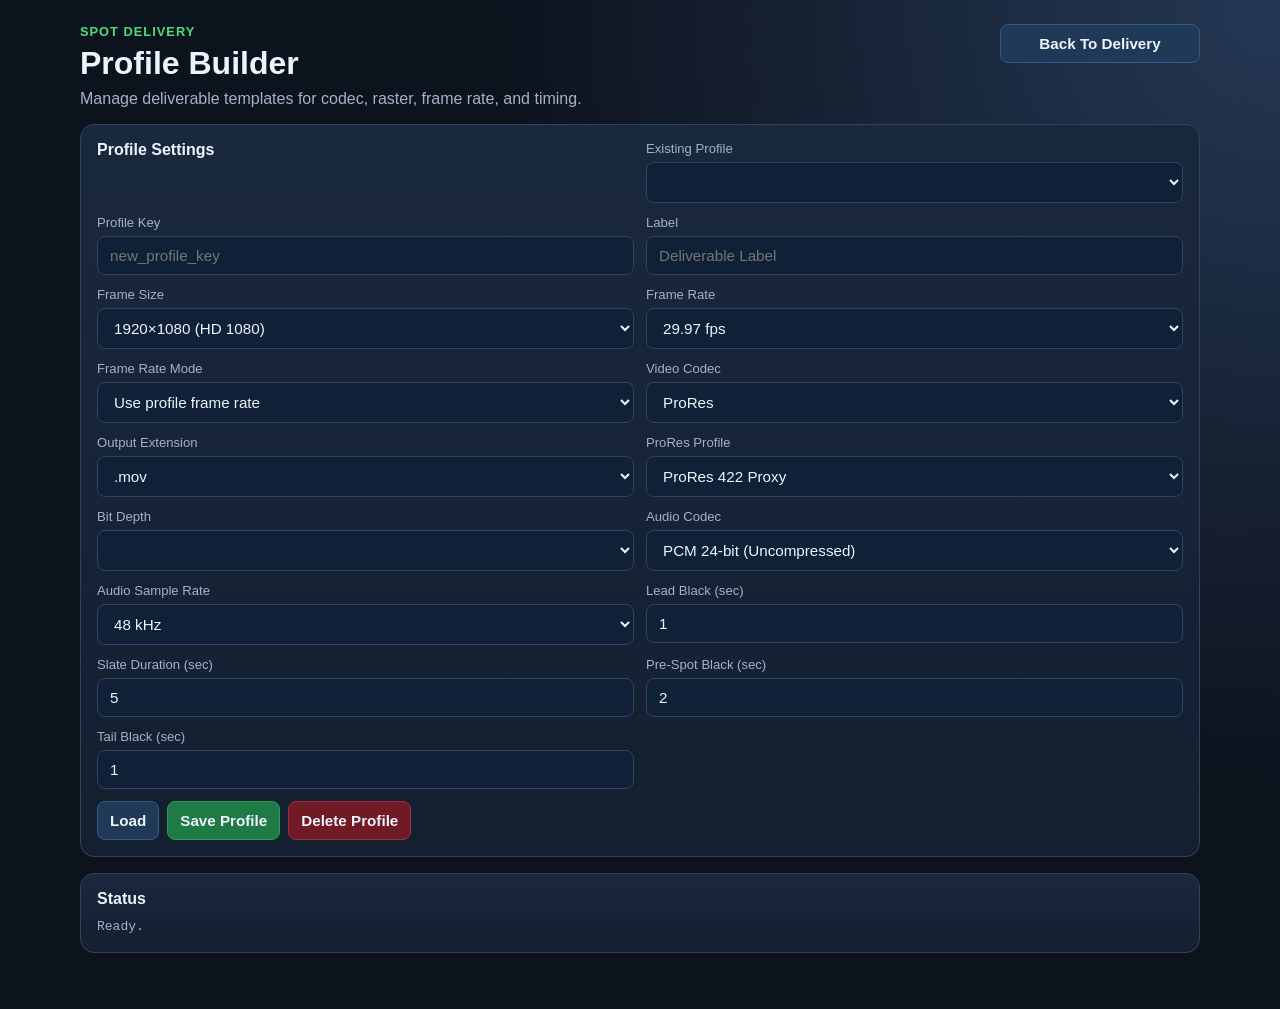
==== templates/profiles.html @ 21af5797 "Initial spot-delivery app snapshot with current production status" ====
<!doctype html>
<html lang="en">
<head>
  <meta charset="UTF-8" />
  <meta name="viewport" content="width=device-width, initial-scale=1.0" />
  <title>Spot Delivery Profiles</title>
  <link rel="stylesheet" href="/static/styles.css" />
</head>
<body>
  <main class="shell">
    <header class="hero">
      <div class="hero-row">
        <div>
          <p class="kicker">Spot Delivery</p>
          <h1>Profile Builder</h1>
          <p class="sub">Manage deliverable templates for codec, raster, frame rate, and timing.</p>
        </div>
        <a class="secondary-btn nav-link" href="/">Back To Delivery</a>
      </div>
    </header>

    <section class="panel form-grid" id="profileBuilderPanel">
      <h2 class="section-title wide">Profile Settings</h2>

      <div class="field">
        <label for="profile_builder_select">Existing Profile</label>
        <select id="profile_builder_select"></select>
      </div>

      <div class="field">
        <label for="profile_key">Profile Key</label>
        <input id="profile_key" type="text" placeholder="new_profile_key" />
      </div>

      <div class="field">
        <label for="profile_label">Label</label>
        <input id="profile_label" type="text" placeholder="Deliverable Label" />
      </div>

      <div class="field">
        <label for="profile_resolution">Frame Size</label>
        <select id="profile_resolution">
          <option value="1920x1080">1920×1080 (HD 1080)</option>
          <option value="1280x720">1280×720 (HD 720)</option>
          <option value="3840x2160">3840×2160 (4K UHD)</option>
          <option value="4096x2160">4096×2160 (4K DCI)</option>
        </select>
      </div>

      <div class="field">
        <label for="profile_fps">Frame Rate</label>
        <select id="profile_fps">
          <option value="30000/1001">29.97 fps</option>
          <option value="24000/1001">23.976 fps</option>
          <option value="25/1">25 fps (PAL)</option>
          <option value="30/1">30 fps</option>
          <option value="60000/1001">59.94 fps</option>
          <option value="60/1">60 fps</option>
        </select>
      </div>

      <div class="field">
        <label for="profile_keep_frame_rate">Frame Rate Mode</label>
        <select id="profile_keep_frame_rate">
          <option value="profile">Use profile frame rate</option>
          <option value="source">Keep source frame rate (incoming)</option>
        </select>
      </div>

      <div class="field">
        <label for="profile_video_codec">Video Codec</label>
        <select id="profile_video_codec">
          <option value="prores_ks">ProRes</option>
          <option value="dnxhd">DNxHD / DNxHR</option>
          <option value="mpeg2video">MPEG-2 Video</option>
          <option value="libx264">H.264</option>
          <option value="libx265">H.265 / HEVC</option>
        </select>
      </div>

      <div class="field">
        <label for="profile_output_extension">Output Extension</label>
        <select id="profile_output_extension">
          <option value="mov">.mov</option>
          <option value="mpg">.mpg</option>
          <option value="mp4">.mp4</option>
          <option value="mxf">.mxf</option>
        </select>
      </div>

      <div class="field" id="proresProfileField">
        <label for="profile_prores_profile">ProRes Profile</label>
        <select id="profile_prores_profile">
          <option value="0">ProRes 422 Proxy</option>
          <option value="1">ProRes 422 LT</option>
          <option value="2">ProRes 422</option>
          <option value="3">ProRes 422 HQ</option>
          <option value="4">ProRes 4444</option>
          <option value="5">ProRes 4444 XQ</option>
        </select>
      </div>

      <div class="field">
        <label for="profile_pixel_format">Bit Depth</label>
        <select id="profile_pixel_format">
          <!-- populated dynamically based on codec -->
        </select>
      </div>

      <div class="field">
        <label for="profile_audio_codec">Audio Codec</label>
        <select id="profile_audio_codec">
          <option value="pcm_s24le">PCM 24-bit (Uncompressed)</option>
          <option value="pcm_s16le">PCM 16-bit (Uncompressed)</option>
          <option value="mp2">MPEG Audio Layer II</option>
          <option value="aac">AAC (Compressed)</option>
        </select>
      </div>

      <div class="field">
        <label for="profile_audio_rate">Audio Sample Rate</label>
        <select id="profile_audio_rate">
          <option value="48000">48 kHz</option>
          <option value="44100">44.1 kHz</option>
          <option value="96000">96 kHz</option>
        </select>
      </div>

      <div class="field">
        <label for="profile_black_lead_sec">Lead Black (sec)</label>
        <input id="profile_black_lead_sec" type="number" step="0.1" value="1" />
      </div>

      <div class="field">
        <label for="profile_slate_sec">Slate Duration (sec)</label>
        <input id="profile_slate_sec" type="number" step="0.1" value="5" />
      </div>

      <div class="field">
        <label for="profile_black_pre_spot_sec">Pre-Spot Black (sec)</label>
        <input id="profile_black_pre_spot_sec" type="number" step="0.1" value="2" />
      </div>

      <div class="field">
        <label for="profile_black_tail_sec">Tail Black (sec)</label>
        <input id="profile_black_tail_sec" type="number" step="0.1" value="1" />
      </div>

      <div class="wide actions">
        <button type="button" class="secondary-btn" id="loadProfileBtn">Load</button>
        <button type="button" id="saveProfileBtn">Save Profile</button>
        <button type="button" class="danger-btn" id="deleteProfileBtn">Delete Profile</button>
      </div>
    </section>

    <section class="panel" id="statusPanel">
      <h2>Status</h2>
      <pre id="statusText">Ready.</pre>
    </section>
  </main>

  <script>
    // Pixel format options per codec — values are raw ffmpeg pix_fmt strings
    const PIXEL_FORMATS = {
      prores_ks: [
        { value: 'yuv422p10le', label: '10-bit 4:2:2' },
        { value: 'yuv422p',     label: '8-bit 4:2:2' },
        { value: 'yuv444p10le', label: '10-bit 4:4:4' },
        { value: 'yuv444p',     label: '8-bit 4:4:4' },
      ],
      dnxhd: [
        { value: 'yuv422p10le', label: '10-bit 4:2:2' },
        { value: 'yuv422p',     label: '8-bit 4:2:2' },
      ],
      mpeg2video: [
        { value: 'yuv422p',     label: '8-bit 4:2:2' },
        { value: 'yuv420p',     label: '8-bit 4:2:0' },
      ],
      libx264: [
        { value: 'yuv420p',     label: '8-bit 4:2:0' },
        { value: 'yuv420p10le', label: '10-bit 4:2:0' },
        { value: 'yuv422p',     label: '8-bit 4:2:2' },
      ],
      libx265: [
        { value: 'yuv420p',     label: '8-bit 4:2:0' },
        { value: 'yuv420p10le', label: '10-bit 4:2:0' },
        { value: 'yuv422p10le', label: '10-bit 4:2:2' },
      ],
    };

    const FALLBACK_PIXEL_FORMATS = [
      { value: 'yuv422p10le', label: '10-bit 4:2:2' },
      { value: 'yuv422p',     label: '8-bit 4:2:2' },
      { value: 'yuv444p10le', label: '10-bit 4:4:4' },
      { value: 'yuv420p',     label: '8-bit 4:2:0' },
    ];

    const initialProfiles = {{ profiles | tojson }};
    let profilesState = { ...initialProfiles };

    const statusText            = document.getElementById('statusText');
    const profileBuilderSelect  = document.getElementById('profile_builder_select');
    const loadProfileBtn        = document.getElementById('loadProfileBtn');
    const saveProfileBtn        = document.getElementById('saveProfileBtn');
    const deleteProfileBtn      = document.getElementById('deleteProfileBtn');
    const profileKeyInput       = document.getElementById('profile_key');
    const profileLabelInput     = document.getElementById('profile_label');
    const profileResolutionSel  = document.getElementById('profile_resolution');
    const profileFpsSel         = document.getElementById('profile_fps');
    const profileKeepFrameRateSel = document.getElementById('profile_keep_frame_rate');
    const profileVideoCodecSel  = document.getElementById('profile_video_codec');
    const profileOutputExtensionSel = document.getElementById('profile_output_extension');
    const profileProresProfileSel = document.getElementById('profile_prores_profile');
    const profilePixelFormatSel = document.getElementById('profile_pixel_format');
    const profileAudioCodecSel  = document.getElementById('profile_audio_codec');
    const profileAudioRateSel   = document.getElementById('profile_audio_rate');
    const profileBlackLeadSecInput     = document.getElementById('profile_black_lead_sec');
    const profileSlateSecInput         = document.getElementById('profile_slate_sec');
    const profileBlackPreSpotSecInput  = document.getElementById('profile_black_pre_spot_sec');
    const profileBlackTailSecInput     = document.getElementById('profile_black_tail_sec');
    const proresProfileField    = document.getElementById('proresProfileField');

    function setStatus(message) {
      statusText.textContent = message;
    }

    // Set a <select> value; if the value isn't an existing option, append it as a custom entry
    function setSelectValue(selectEl, value) {
      const str = String(value);
      selectEl.value = str;
      if (selectEl.value !== str) {
        const opt = document.createElement('option');
        opt.value = str;
        opt.textContent = str + ' (custom)';
        selectEl.appendChild(opt);
        selectEl.value = str;
      }
    }

    function rebuildPixelFormatOptions(codec, currentValue) {
      const options = PIXEL_FORMATS[codec] || FALLBACK_PIXEL_FORMATS;
      profilePixelFormatSel.innerHTML = '';
      options.forEach(({ value, label }) => {
        const opt = document.createElement('option');
        opt.value = value;
        opt.textContent = label;
        profilePixelFormatSel.appendChild(opt);
      });
      if (currentValue) setSelectValue(profilePixelFormatSel, currentValue);
    }

    function updateCodecDependentFields() {
      const codec = profileVideoCodecSel.value;
      proresProfileField.style.display = (codec === 'prores_ks') ? '' : 'none';
      rebuildPixelFormatOptions(codec, profilePixelFormatSel.value);
    }

    profileVideoCodecSel.addEventListener('change', updateCodecDependentFields);

    function updateFrameRateMode() {
      const keepSourceRate = profileKeepFrameRateSel.value === 'source';
      profileFpsSel.disabled = keepSourceRate;
      profileFpsSel.title = keepSourceRate
        ? 'Disabled because this profile keeps incoming/source frame rate.'
        : '';
    }

    profileKeepFrameRateSel.addEventListener('change', updateFrameRateMode);

    function sortedProfileKeys() {
      return Object.keys(profilesState).sort((a, b) => a.localeCompare(b));
    }

    function inferOutputExtensionForCodec(codec) {
      if (codec === 'mpeg2video') return 'mpg';
      if (codec === 'libx264' || codec === 'libx265') return 'mp4';
      return 'mov';
    }

    function profileDisplayLabel(key) {
      const profile = profilesState[key] || {};
      return `${profile.label || key} (${key})`;
    }

    function refreshSelect(preferredKey = '') {
      const keys = sortedProfileKeys();
      const prev = profileBuilderSelect.value;
      profileBuilderSelect.innerHTML = '';

      const newOption = document.createElement('option');
      newOption.value = '';
      newOption.textContent = 'New Profile...';
      profileBuilderSelect.appendChild(newOption);

      keys.forEach((key) => {
        const option = document.createElement('option');
        option.value = key;
        option.textContent = profileDisplayLabel(key);
        profileBuilderSelect.appendChild(option);
      });

      if (prev && keys.includes(prev)) {
        profileBuilderSelect.value = prev;
      } else if (preferredKey && keys.includes(preferredKey)) {
        profileBuilderSelect.value = preferredKey;
      } else if (keys.length > 0) {
        profileBuilderSelect.value = keys[0];
      } else {
        profileBuilderSelect.value = '';
      }
    }

    function loadProfileIntoForm(key) {
      const profile = key ? (profilesState[key] || {}) : {};
      profileKeyInput.value = key || '';
      profileLabelInput.value = profile.label || '';

      setSelectValue(profileResolutionSel, profile.resolution || '1920x1080');
      setSelectValue(profileFpsSel, profile.fps || '30000/1001');
      setSelectValue(
        profileKeepFrameRateSel,
        profile.keep_frame_rate ? 'source' : 'profile'
      );
      setSelectValue(profileVideoCodecSel, profile.video_codec || 'prores_ks');

      // Rebuild codec-dependent fields before setting their values
      const codec = profileVideoCodecSel.value;
      proresProfileField.style.display = (codec === 'prores_ks') ? '' : 'none';
      rebuildPixelFormatOptions(codec, profile.pixel_format || 'yuv422p10le');
      setSelectValue(
        profileOutputExtensionSel,
        profile.output_extension || inferOutputExtensionForCodec(codec)
      );

      setSelectValue(profileProresProfileSel, String(profile.prores_profile ?? 2));
      setSelectValue(profileAudioCodecSel, profile.audio_codec || 'pcm_s24le');
      setSelectValue(profileAudioRateSel, String(profile.audio_rate ?? 48000));

      profileBlackLeadSecInput.value    = String(profile.black_lead_sec ?? 1);
      profileSlateSecInput.value        = String(profile.slate_sec ?? 5);
      profileBlackPreSpotSecInput.value = String(profile.black_pre_spot_sec ?? 2);
      profileBlackTailSecInput.value    = String(profile.black_tail_sec ?? 1);
      updateFrameRateMode();
    }

    function buildProfilePayload() {
      return {
        source_key:        profileBuilderSelect.value,
        key:               profileKeyInput.value.trim(),
        label:             profileLabelInput.value.trim(),
        resolution:        profileResolutionSel.value,
        fps:               profileFpsSel.value,
        keep_frame_rate:   profileKeepFrameRateSel.value === 'source',
        video_codec:       profileVideoCodecSel.value,
        output_extension:  profileOutputExtensionSel.value,
        prores_profile:    profileProresProfileSel.value,
        pixel_format:      profilePixelFormatSel.value,
        audio_codec:       profileAudioCodecSel.value,
        audio_rate:        profileAudioRateSel.value,
        black_lead_sec:    profileBlackLeadSecInput.value,
        slate_sec:         profileSlateSecInput.value,
        black_pre_spot_sec: profileBlackPreSpotSecInput.value,
        black_tail_sec:    profileBlackTailSecInput.value
      };
    }

    profileBuilderSelect.addEventListener('change', () => {
      loadProfileIntoForm(profileBuilderSelect.value);
    });

    loadProfileBtn.addEventListener('click', () => {
      loadProfileIntoForm(profileBuilderSelect.value);
    });

    saveProfileBtn.addEventListener('click', async () => {
      const payload = buildProfilePayload();
      if (!payload.key) {
        setStatus('Profile save error: Profile key is required.');
        return;
      }
      saveProfileBtn.disabled = true;
      setStatus('Saving profile...');
      try {
        const res = await fetch('/api/profiles/save', {
          method: 'POST',
          headers: { 'Content-Type': 'application/json' },
          body: JSON.stringify(payload)
        });
        const data = await res.json();
        if (!res.ok || !data.ok) {
          setStatus(`Profile save error: ${data.error || 'Unknown failure'}`);
          return;
        }
        profilesState = data.profiles || profilesState;
        refreshSelect(data.key);
        loadProfileIntoForm(data.key);
        profileBuilderSelect.value = data.key;
        setStatus(`Profile saved: ${data.key}`);
      } catch (err) {
        setStatus(`Profile save error: ${err.message}`);
      } finally {
        saveProfileBtn.disabled = false;
      }
    });

    deleteProfileBtn.addEventListener('click', async () => {
      const key = profileKeyInput.value.trim();
      if (!key) {
        setStatus('Profile delete error: Enter or load a profile key first.');
        return;
      }
      const confirmed = window.confirm(`Delete profile "${key}"?`);
      if (!confirmed) return;

      deleteProfileBtn.disabled = true;
      setStatus('Deleting profile...');
      try {
        const res = await fetch('/api/profiles/delete', {
          method: 'POST',
          headers: { 'Content-Type': 'application/json' },
          body: JSON.stringify({ key })
        });
        const data = await res.json();
        if (!res.ok || !data.ok) {
          setStatus(`Profile delete error: ${data.error || 'Unknown failure'}`);
          return;
        }
        profilesState = data.profiles || {};
        refreshSelect();
        loadProfileIntoForm(profileBuilderSelect.value);
        setStatus(`Profile deleted: ${data.deleted}`);
      } catch (err) {
        setStatus(`Profile delete error: ${err.message}`);
      } finally {
        deleteProfileBtn.disabled = false;
      }
    });

    refreshSelect();
    loadProfileIntoForm(profileBuilderSelect.value);
  </script>
</body>
</html>
---- static/styles.css ----
:root {
  --bg: #0d131d;
  --bg-alt: #141f2f;
  --panel: #1a283d;
  --border: #2f425f;
  --text: #edf4ff;
  --muted: #a3b1c9;
  --accent: #4ade80;
}

* {
  box-sizing: border-box;
}

body {
  margin: 0;
  color: var(--text);
  background: radial-gradient(circle at top right, #243854 0%, var(--bg) 48%);
  font-family: 'Avenir Next', 'Segoe UI', sans-serif;
}

.shell {
  max-width: 1160px;
  margin: 0 auto;
  padding: 24px 20px 40px;
}

.hero {
  margin-bottom: 16px;
}

.hero-row {
  display: flex;
  justify-content: space-between;
  gap: 14px;
  align-items: flex-start;
}

.kicker {
  margin: 0;
  color: var(--accent);
  text-transform: uppercase;
  letter-spacing: 0.08em;
  font-size: 0.8rem;
  font-weight: 700;
}

h1 {
  margin: 6px 0 0;
  font-size: 2rem;
}

.sub {
  margin: 8px 0 0;
  color: var(--muted);
}

.warning-banner {
  margin: 10px 0 0;
  padding: 8px 10px;
  border: 1px solid #8a5b15;
  border-radius: 8px;
  background: #2a1f0f;
  color: #f4cd7a;
  font-size: 0.88rem;
}

.panel {
  background: linear-gradient(180deg, var(--panel), var(--bg-alt));
  border: 1px solid var(--border);
  border-radius: 14px;
  padding: 16px;
  margin-bottom: 16px;
}

.form-grid {
  display: grid;
  grid-template-columns: repeat(2, minmax(0, 1fr));
  gap: 12px;
}

.section-title {
  margin: 0;
  padding: 10px 0;
  border-top: 1px solid var(--border);
  font-size: 1rem;
}

.form-grid > .section-title:first-of-type {
  border-top: none;
  padding-top: 0;
}

.field {
  display: flex;
  flex-direction: column;
  gap: 6px;
}

.field.wide,
.actions {
  grid-column: 1 / -1;
}

.actions {
  display: flex;
  flex-wrap: wrap;
  gap: 8px;
}

.input-with-button {
  display: grid;
  grid-template-columns: 1fr auto;
  gap: 8px;
}

.upload-controls {
  margin-top: 8px;
  display: flex;
  flex-direction: column;
  gap: 8px;
}

.upload-actions {
  display: flex;
  align-items: center;
  gap: 8px;
  flex-wrap: wrap;
}

.hidden-file-input {
  display: none;
}

.drop-zone {
  border: 1px dashed #3f5e86;
  border-radius: 8px;
  background: #0f1a2a;
  color: var(--muted);
  padding: 12px;
  text-align: center;
  font-size: 0.9rem;
}

.drop-zone.drag-over {
  border-color: var(--accent);
  background: #14253a;
  color: var(--text);
}

.hint {
  margin: 0;
  color: var(--muted);
  font-size: 0.85rem;
}

label {
  font-size: 0.82rem;
  color: var(--muted);
}

input,
select,
button {
  border-radius: 8px;
  border: 1px solid var(--border);
  background: #102036;
  color: var(--text);
  padding: 10px 12px;
  font-size: 0.95rem;
}

input:focus,
select:focus {
  outline: none;
  border-color: var(--accent);
}

button {
  cursor: pointer;
  background: #1f7a45;
  border-color: #2b9c5a;
  font-weight: 700;
}

button:disabled {
  cursor: wait;
  opacity: 0.7;
}

.browse-btn {
  background: #16406f;
  border-color: #2f66a0;
  font-weight: 600;
}

.secondary-btn {
  background: #1f3956;
  border-color: #2f5d8a;
}

.nav-link {
  text-decoration: none;
  display: inline-flex;
  align-items: center;
  justify-content: center;
  border-radius: 8px;
  border: 1px solid #2f5d8a;
  background: #1f3956;
  color: var(--text);
  padding: 10px 12px;
  font-size: 0.95rem;
  font-weight: 700;
  min-width: 200px;
}

.danger-btn {
  background: #6f1a25;
  border-color: #993146;
}

.preview-image {
  display: none;
  width: 100%;
  max-width: 640px;
  border: 1px solid var(--border);
  border-radius: 10px;
  margin-top: 10px;
  background: #0b1018;
}

#statusPanel h2 {
  margin: 0 0 10px;
  font-size: 1rem;
}

pre {
  margin: 0;
  white-space: pre-wrap;
  word-break: break-word;
  color: var(--muted);
  line-height: 1.4;
}

.download-links {
  margin-top: 12px;
  display: flex;
  flex-direction: column;
  gap: 8px;
}

.slates-list {
  display: flex;
  flex-direction: column;
  gap: 8px;
  margin-top: 10px;
}

.download-row {
  display: flex;
  gap: 8px;
  align-items: center;
  justify-content: space-between;
  flex-wrap: wrap;
}

.download-label {
  color: var(--muted);
  font-size: 0.85rem;
  word-break: break-all;
}

.download-btn {
  text-decoration: none;
  display: inline-flex;
  align-items: center;
  justify-content: center;
  border-radius: 8px;
  border: 1px solid #2f5d8a;
  background: #1f3956;
  color: var(--text);
  padding: 8px 12px;
  font-size: 0.9rem;
  font-weight: 700;
}

@media (max-width: 820px) {
  .hero-row {
    flex-direction: column;
    align-items: stretch;
  }

  .nav-link {
    min-width: 0;
  }

  .form-grid {
    grid-template-columns: 1fr;
  }

  .input-with-button {
    grid-template-columns: 1fr;
  }
}
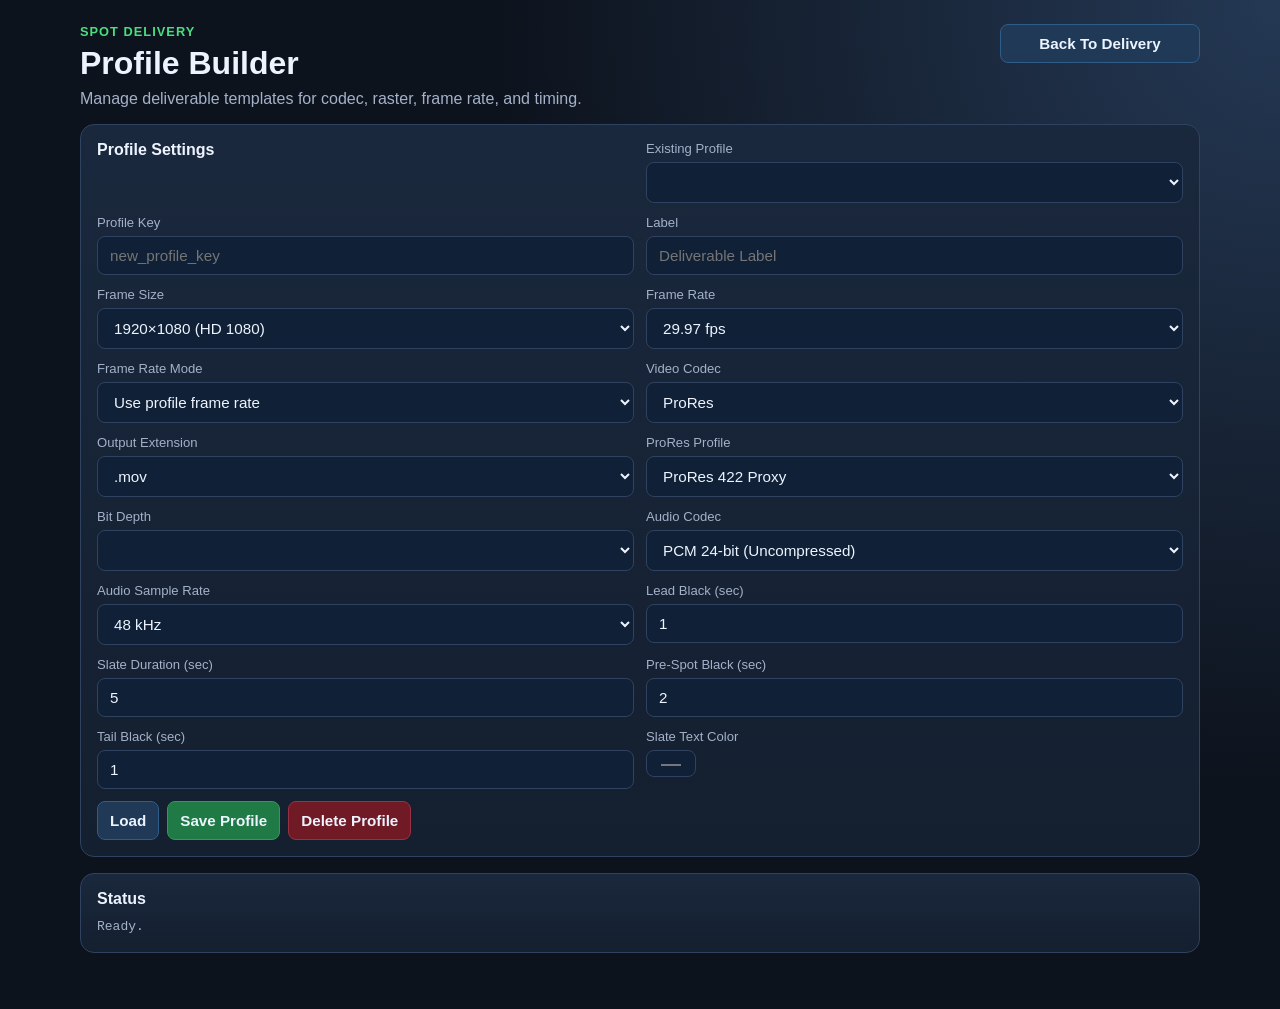
==== commit a24671df: "Add slate text color selector and profile default color support" ====
--- a/templates/profiles.html
+++ b/templates/profiles.html
@@ -144,6 +144,11 @@
       <div class="field">
         <label for="profile_black_tail_sec">Tail Black (sec)</label>
         <input id="profile_black_tail_sec" type="number" step="0.1" value="1" />
+      </div>
+
+      <div class="field">
+        <label for="profile_slate_text_color">Slate Text Color</label>
+        <input id="profile_slate_text_color" type="color" value="#ffffff" />
       </div>
 
       <div class="wide actions">
@@ -218,6 +223,7 @@
     const profileSlateSecInput         = document.getElementById('profile_slate_sec');
     const profileBlackPreSpotSecInput  = document.getElementById('profile_black_pre_spot_sec');
     const profileBlackTailSecInput     = document.getElementById('profile_black_tail_sec');
+    const profileSlateTextColorInput   = document.getElementById('profile_slate_text_color');
     const proresProfileField    = document.getElementById('proresProfileField');
 
     function setStatus(message) {
@@ -237,6 +243,14 @@
       }
     }
 
+    function normalizeColorInputValue(value, fallback = '#ffffff') {
+      const raw = String(value || '').trim().toLowerCase();
+      if (/^#[0-9a-f]{6}$/.test(raw)) return raw;
+      if (/^0x[0-9a-f]{6}$/.test(raw)) return `#${raw.slice(2)}`;
+      if (/^[0-9a-f]{6}$/.test(raw)) return `#${raw}`;
+      return fallback;
+    }
+
     function rebuildPixelFormatOptions(codec, currentValue) {
       const options = PIXEL_FORMATS[codec] || FALLBACK_PIXEL_FORMATS;
       profilePixelFormatSel.innerHTML = '';
@@ -340,6 +354,7 @@
       profileSlateSecInput.value        = String(profile.slate_sec ?? 5);
       profileBlackPreSpotSecInput.value = String(profile.black_pre_spot_sec ?? 2);
       profileBlackTailSecInput.value    = String(profile.black_tail_sec ?? 1);
+      profileSlateTextColorInput.value  = normalizeColorInputValue(profile.slate_text_color, '#ffffff');
       updateFrameRateMode();
     }
 
@@ -360,7 +375,8 @@
         black_lead_sec:    profileBlackLeadSecInput.value,
         slate_sec:         profileSlateSecInput.value,
         black_pre_spot_sec: profileBlackPreSpotSecInput.value,
-        black_tail_sec:    profileBlackTailSecInput.value
+        black_tail_sec:    profileBlackTailSecInput.value,
+        slate_text_color:  profileSlateTextColorInput.value
       };
     }
 
